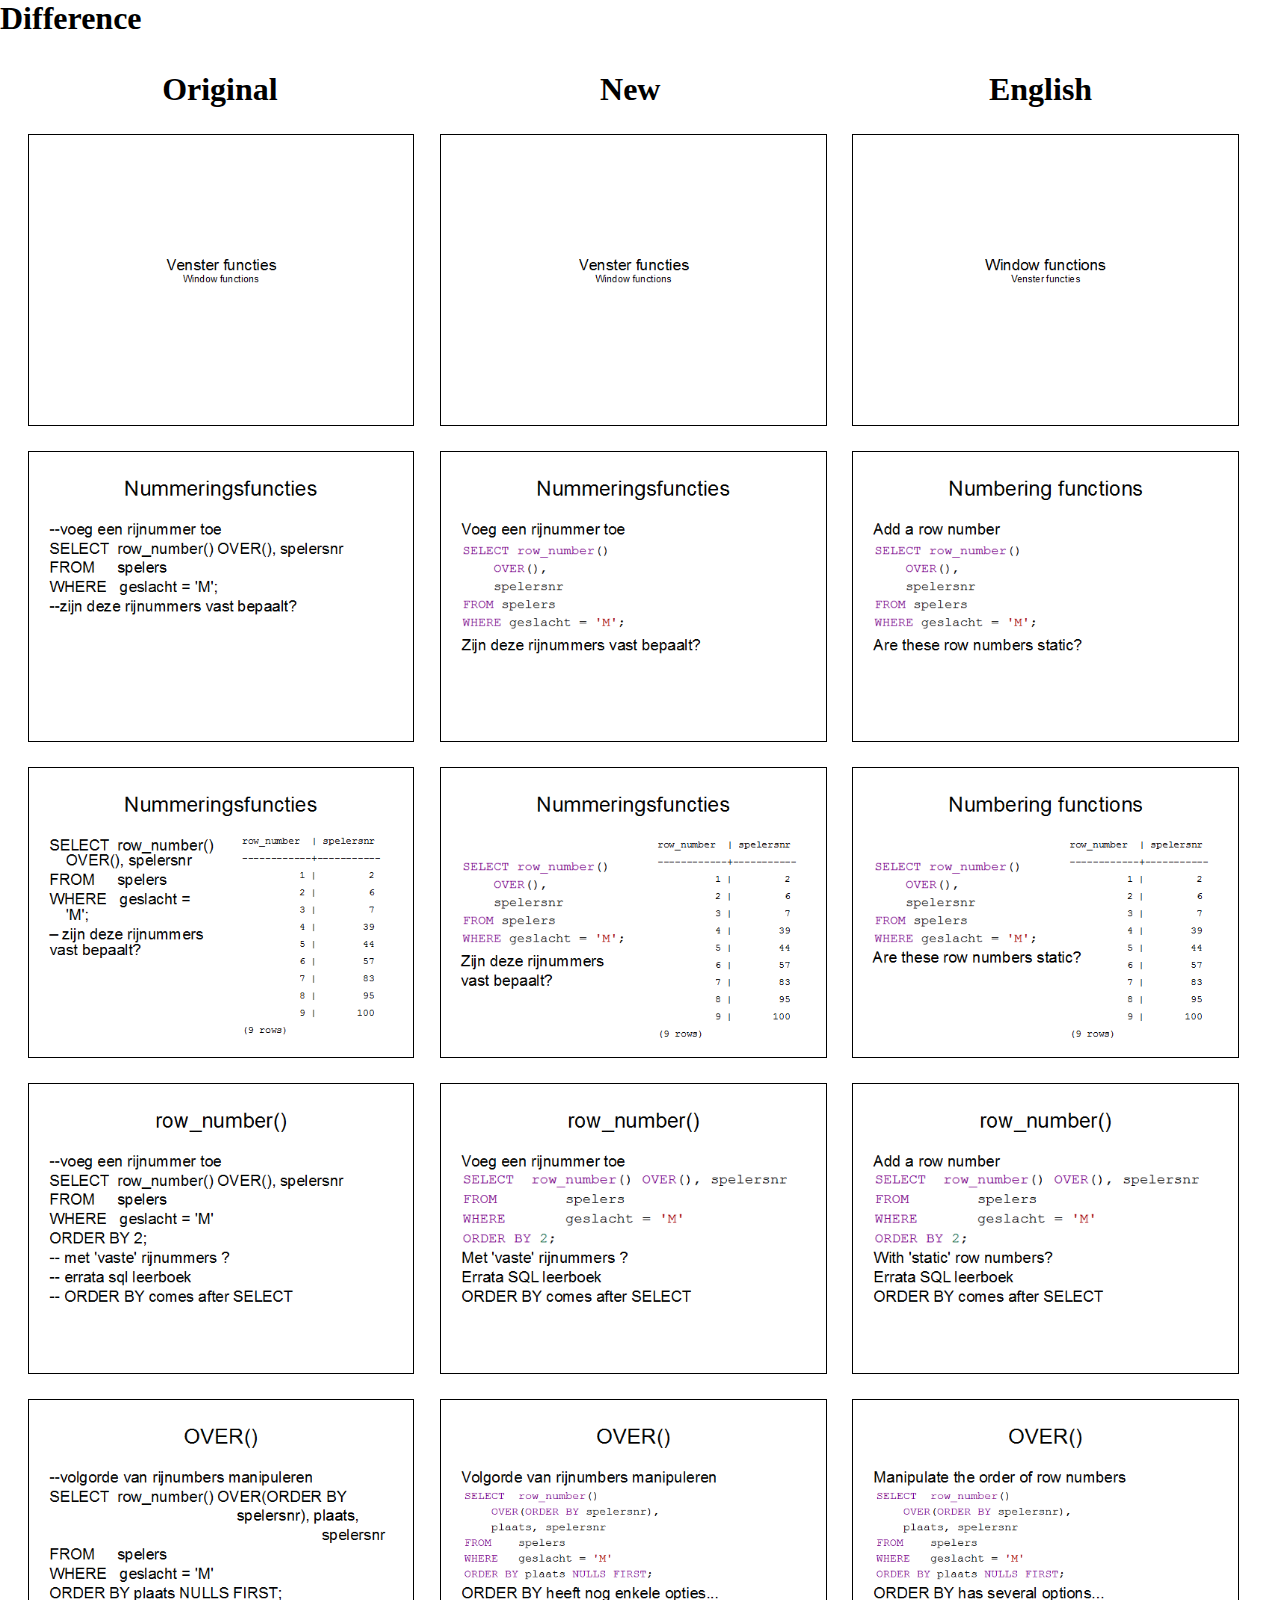
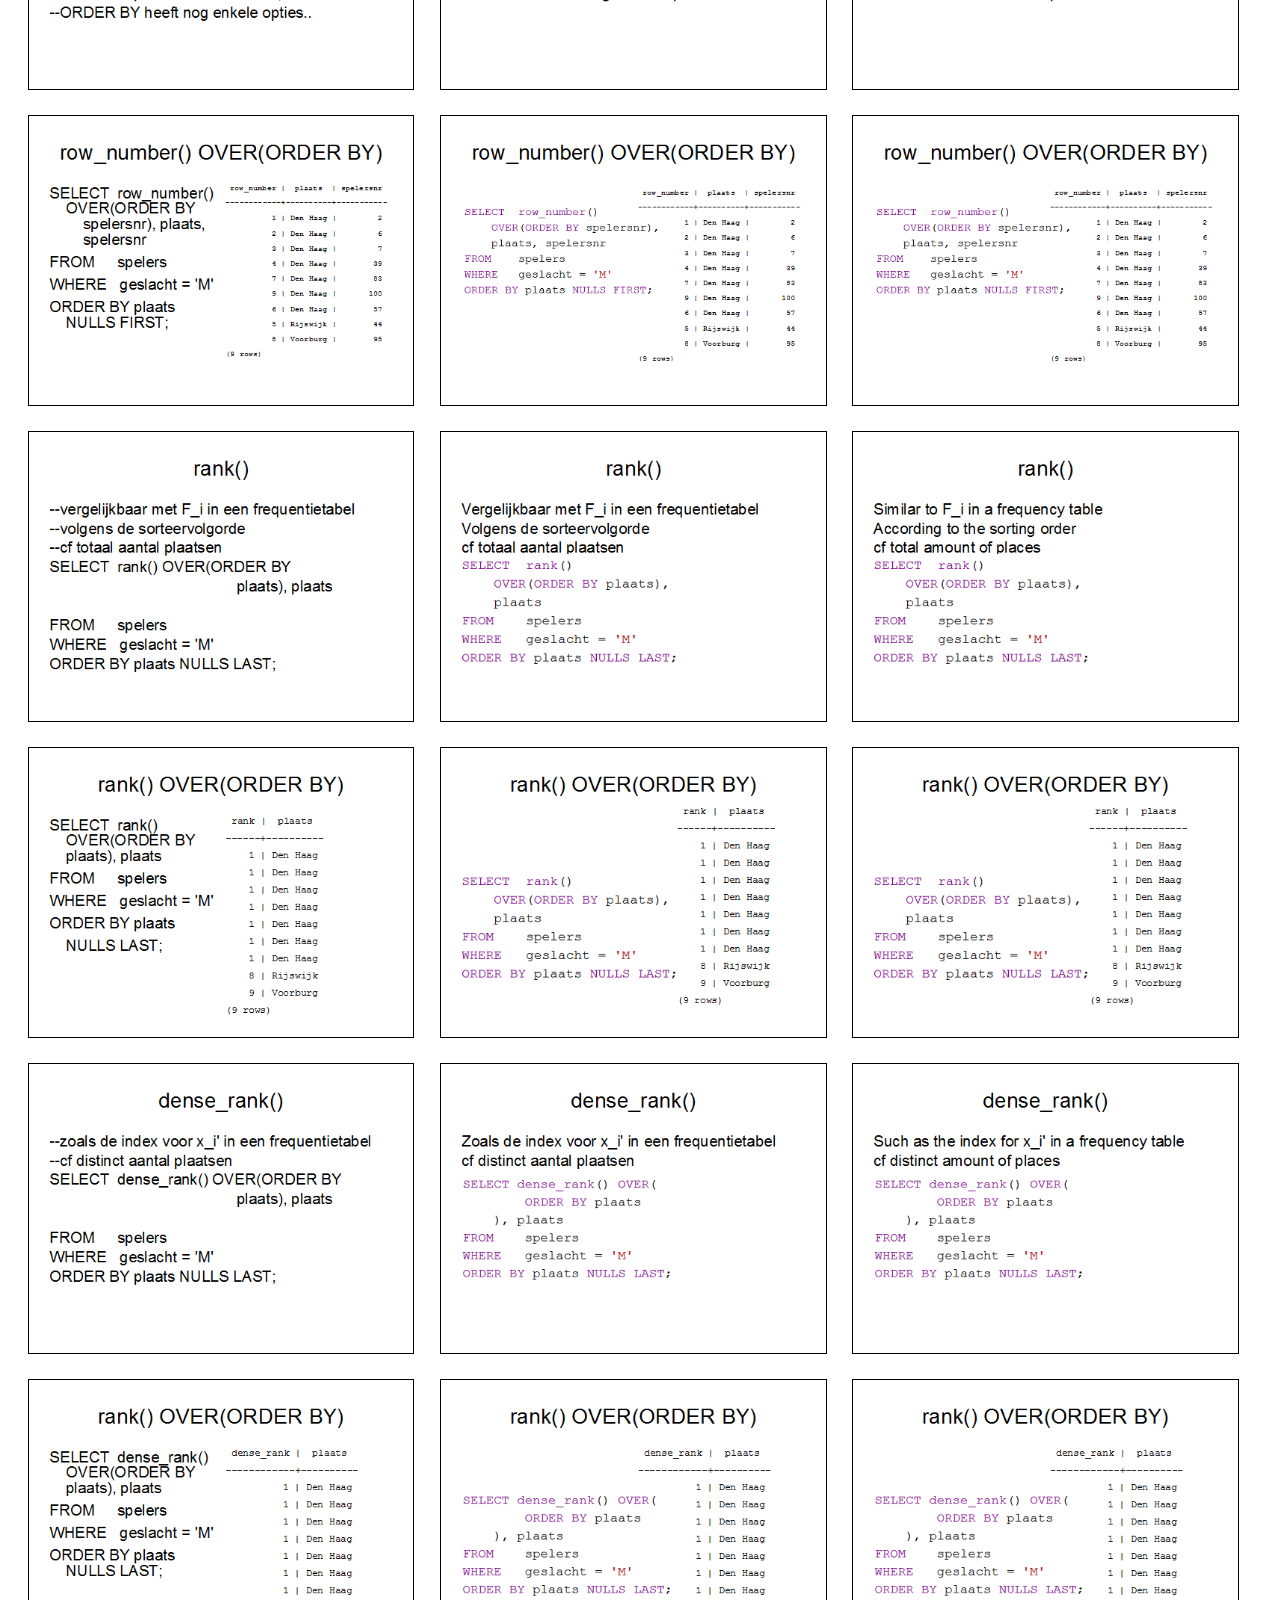
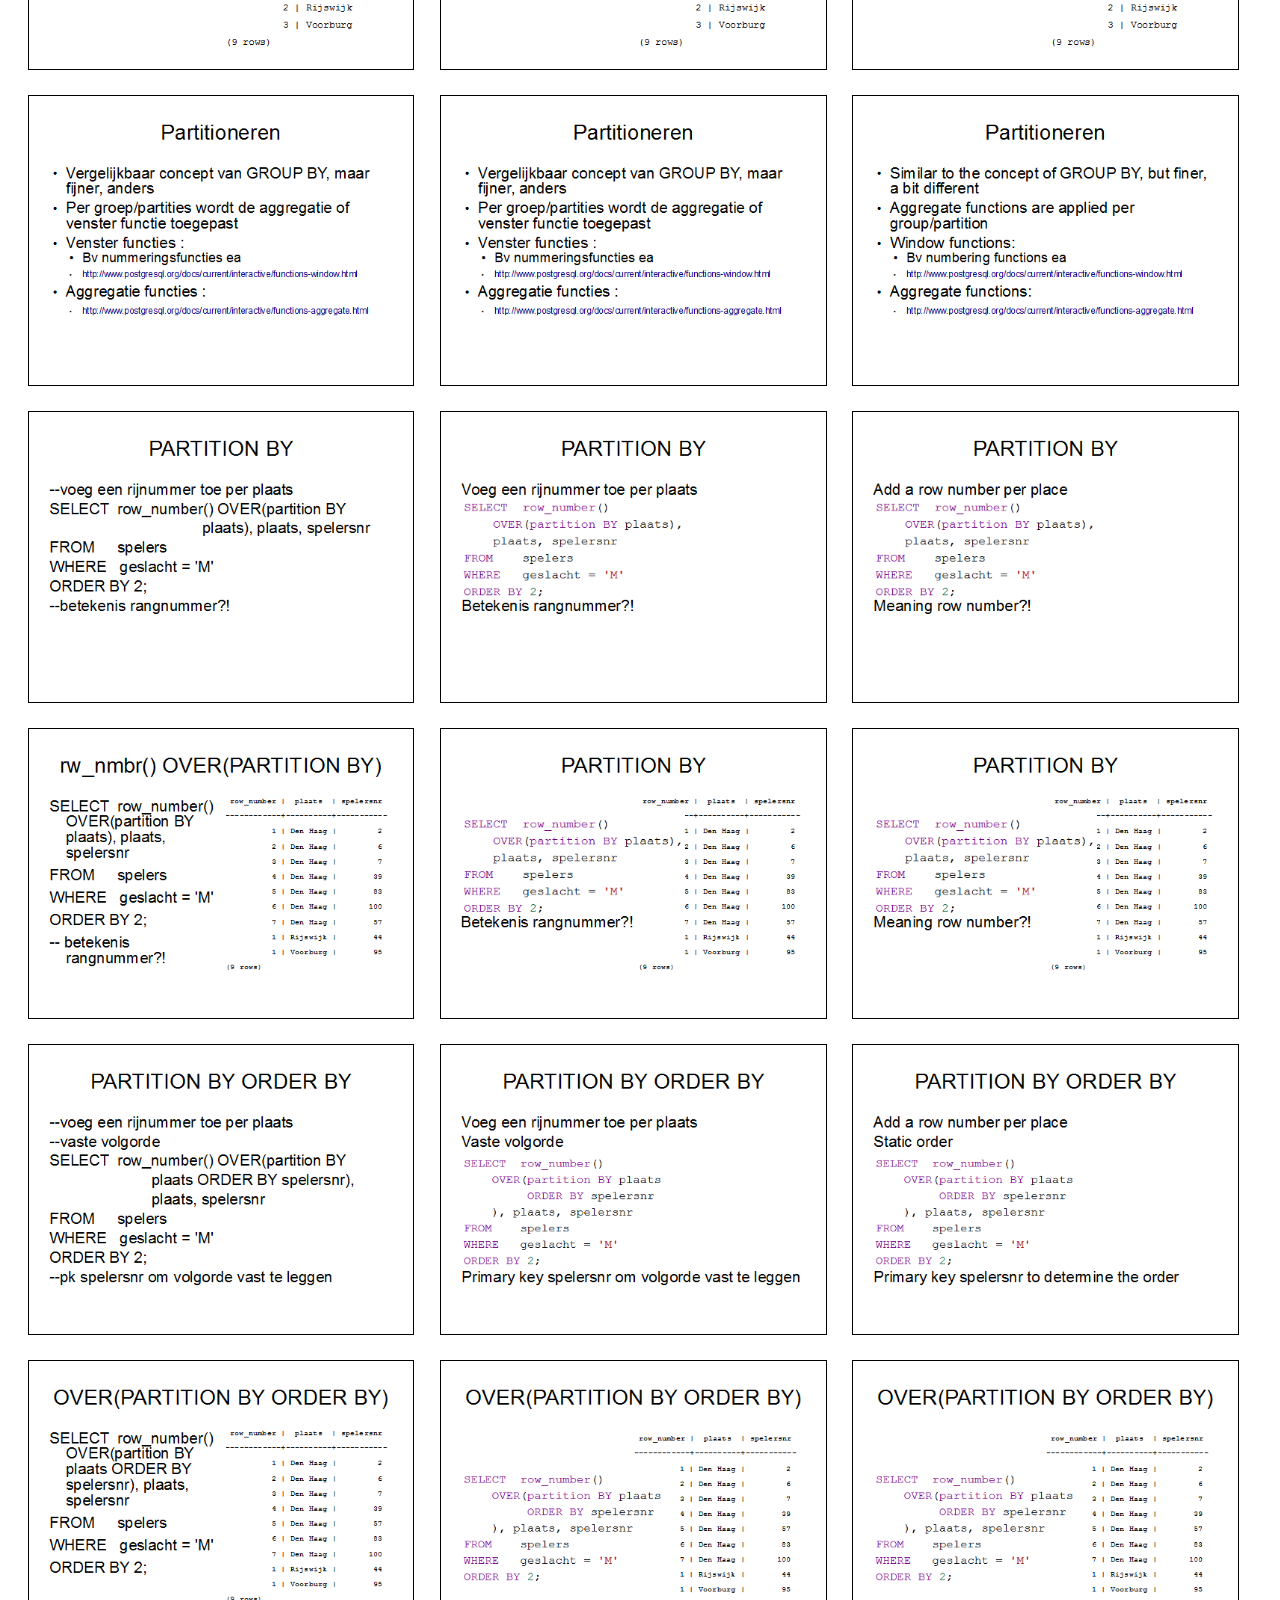
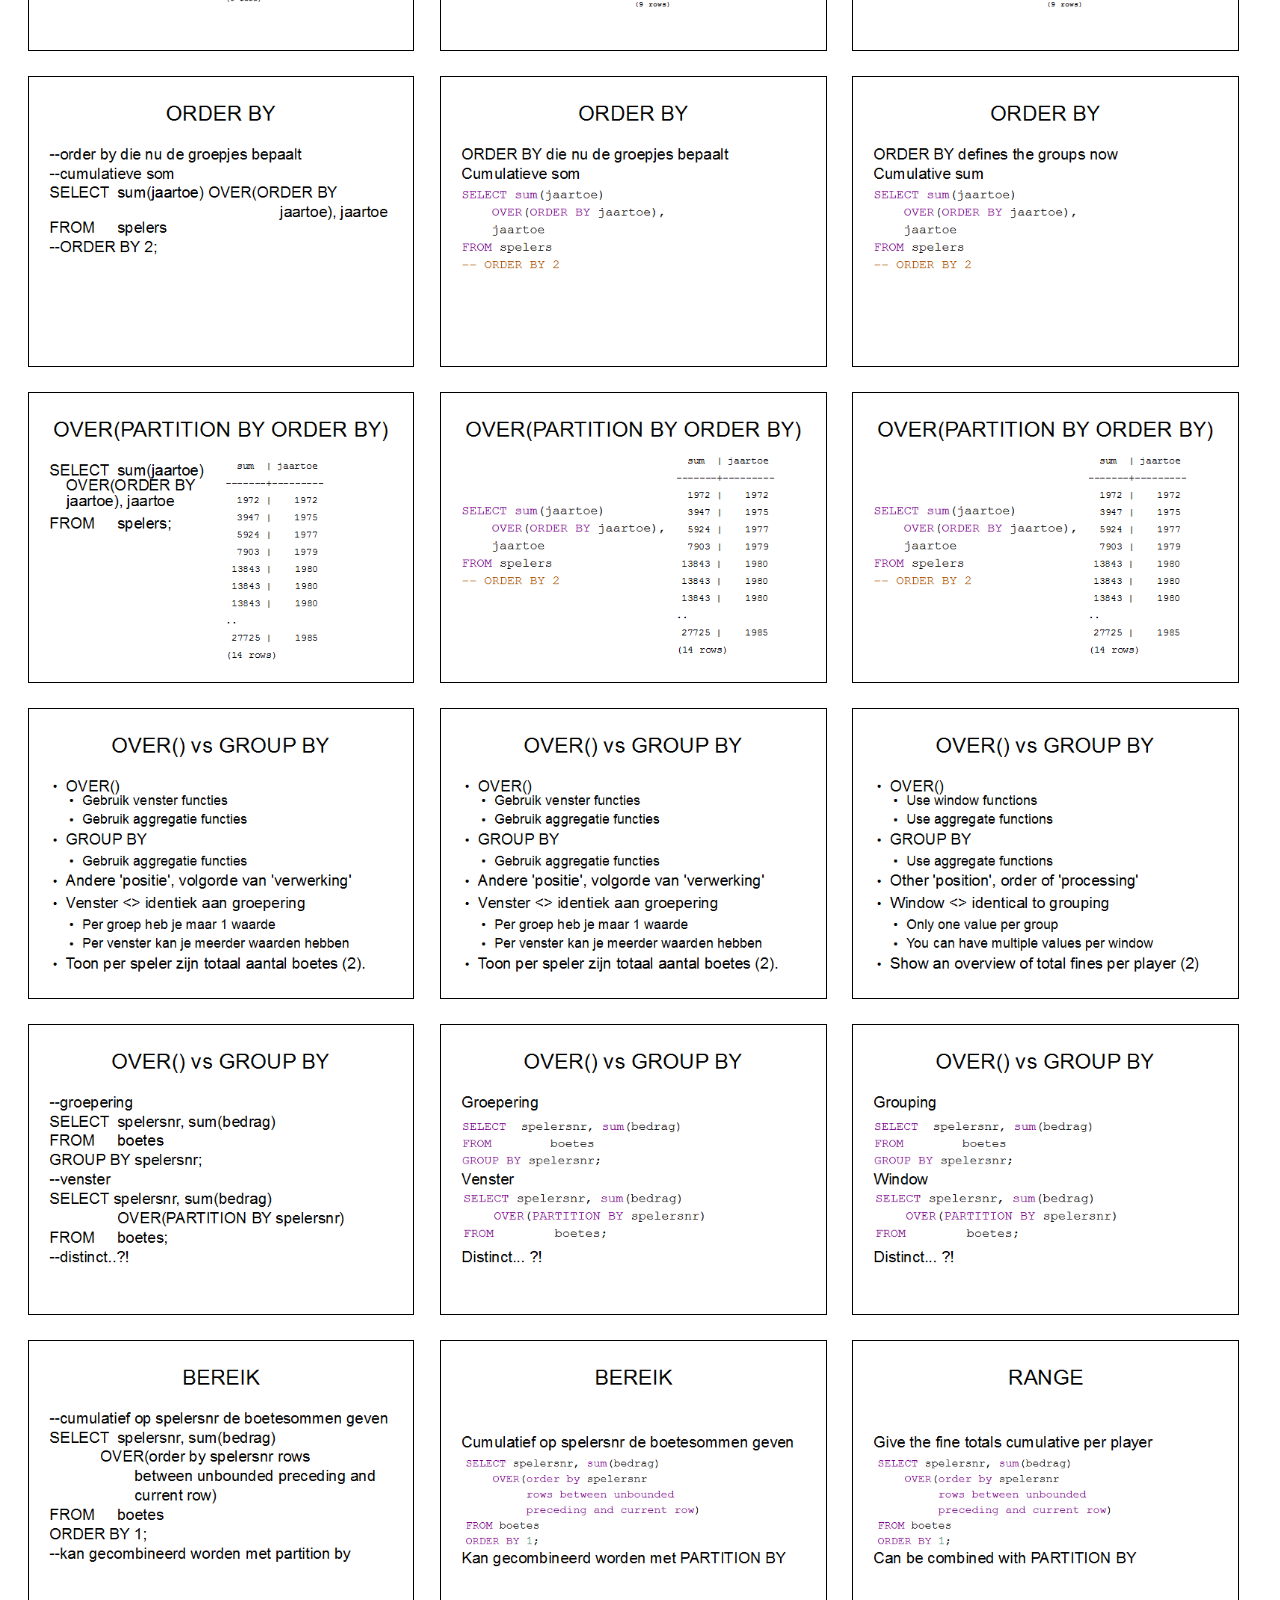
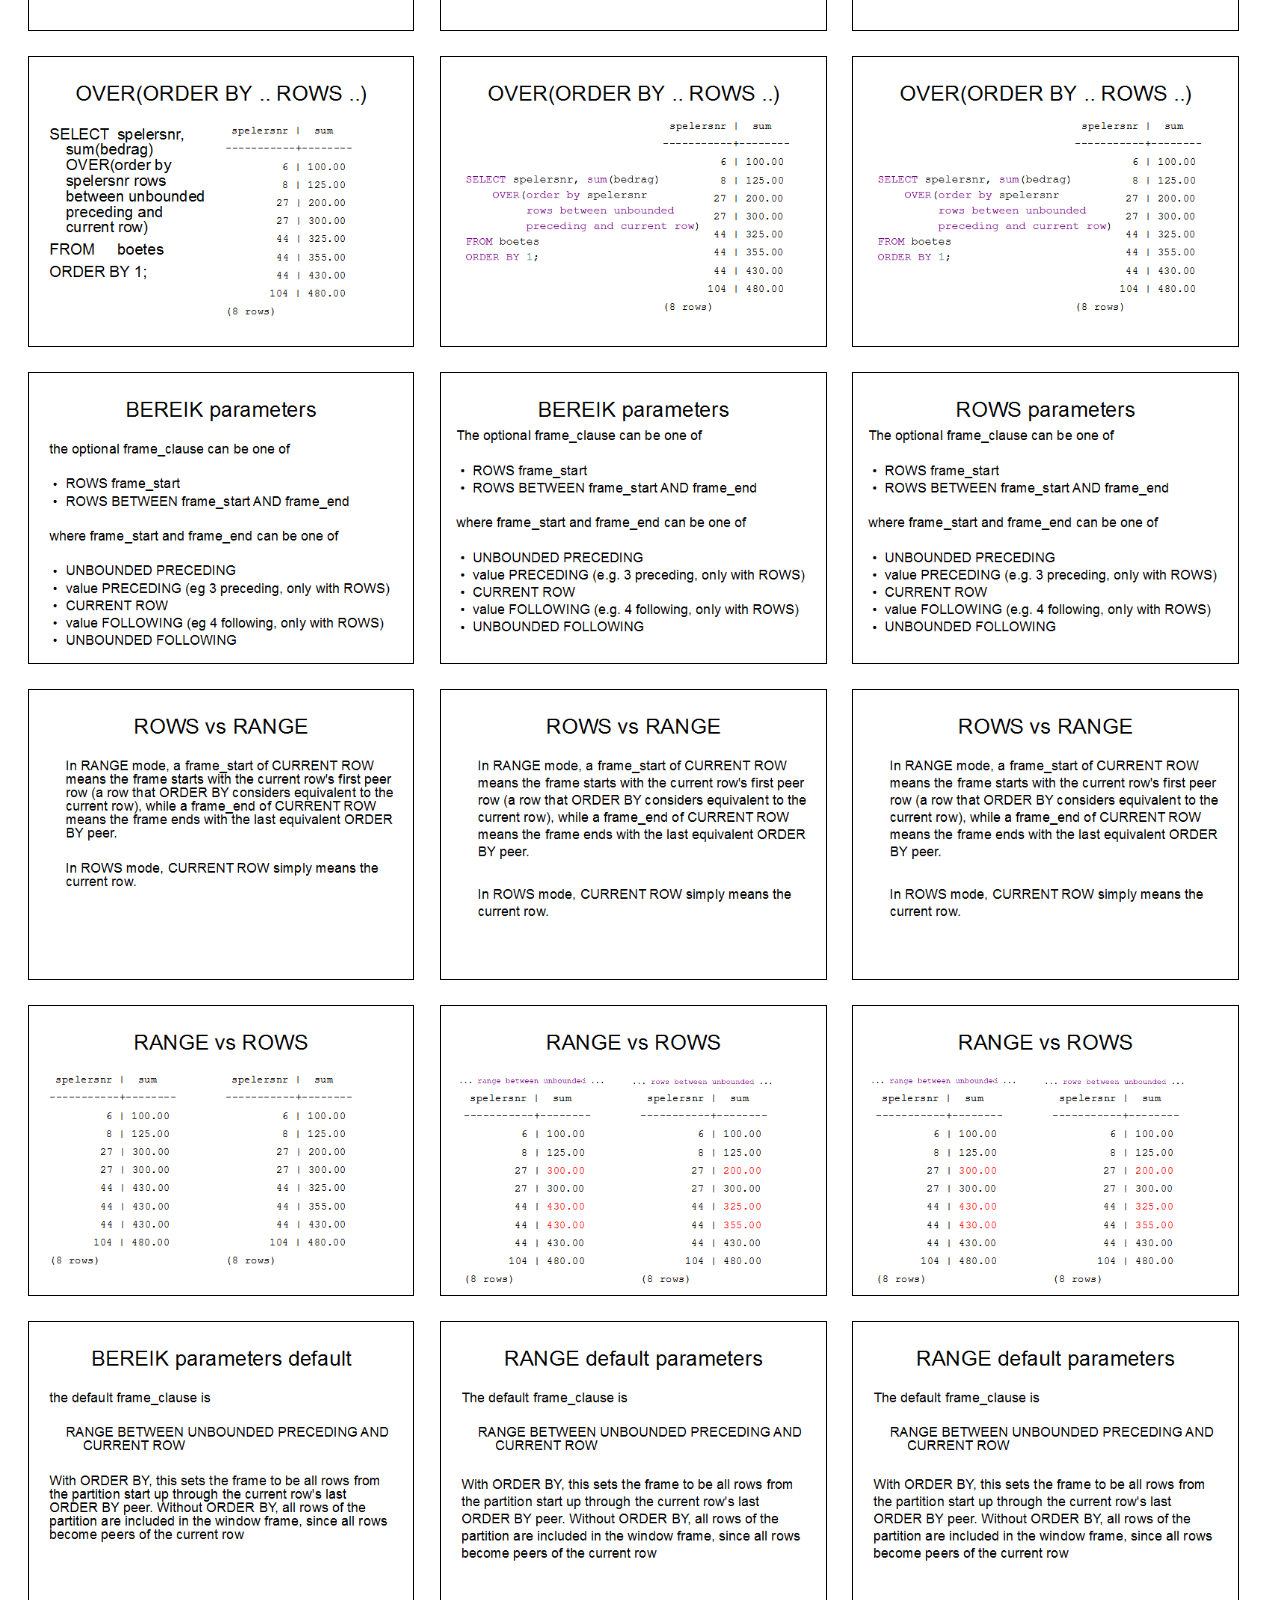
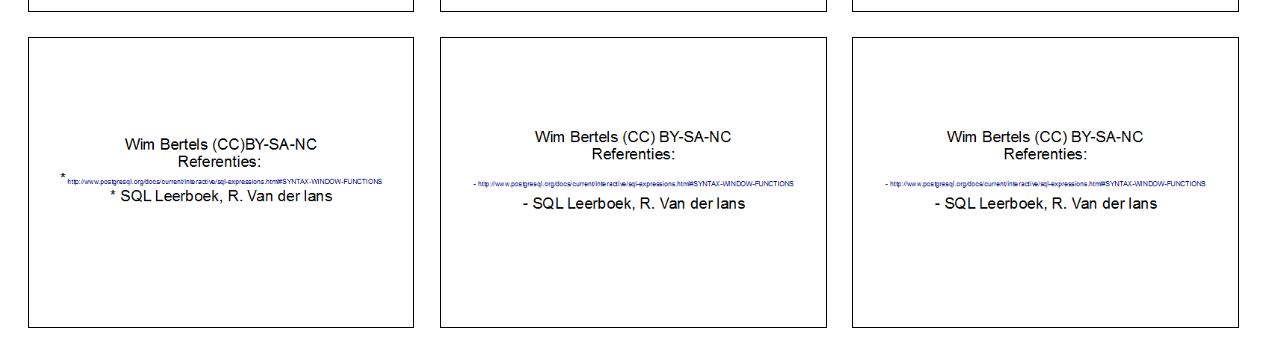
==== DB2/index.html @ d7b63795 "Add DB2 temporary thing" ====
<html>
<head>
<title>Difference</title>
<style>
html, body, table, tr {
	margin: 0;
	padding: 0;
	width: 100%;
}
tr {
	display: block;
	margin-bottom: 15px;
}
td {
	border: 1px solid black;
}
td, th {
	display: inline-block;
	height: auto;
	width: 30%;
	margin: 10px 0 0 2%;
	font-size: 200%;
}
img {
	width: 100%;
}
</style>
</head>
<body>
<h1>Difference</h1>
<table>
<tr><th>Original</th><th>New</th><th>English</th></tr>
<tr><td><img src="old/img0.png"></img></td><td><img src="new/img0.png"></td><td><img src="eng/img0.png"></td></tr>
<tr><td><img src="old/img1.png"></img></td><td><img src="new/img1.png"></td><td><img src="eng/img1.png"></td></tr>
<tr><td><img src="old/img2.png"></img></td><td><img src="new/img2.png"></td><td><img src="eng/img2.png"></td></tr>
<tr><td><img src="old/img3.png"></img></td><td><img src="new/img3.png"></td><td><img src="eng/img3.png"></td></tr>
<tr><td><img src="old/img4.png"></img></td><td><img src="new/img4.png"></td><td><img src="eng/img4.png"></td></tr>
<tr><td><img src="old/img5.png"></img></td><td><img src="new/img5.png"></td><td><img src="eng/img5.png"></td></tr>
<tr><td><img src="old/img6.png"></img></td><td><img src="new/img6.png"></td><td><img src="eng/img6.png"></td></tr>
<tr><td><img src="old/img7.png"></img></td><td><img src="new/img7.png"></td><td><img src="eng/img7.png"></td></tr>
<tr><td><img src="old/img8.png"></img></td><td><img src="new/img8.png"></td><td><img src="eng/img8.png"></td></tr>
<tr><td><img src="old/img9.png"></img></td><td><img src="new/img9.png"></td><td><img src="eng/img9.png"></td></tr>
<tr><td><img src="old/img10.png"></img></td><td><img src="new/img10.png"></td><td><img src="eng/img10.png"></td></tr>
<tr><td><img src="old/img11.png"></img></td><td><img src="new/img11.png"></td><td><img src="eng/img11.png"></td></tr>
<tr><td><img src="old/img12.png"></img></td><td><img src="new/img12.png"></td><td><img src="eng/img12.png"></td></tr>
<tr><td><img src="old/img13.png"></img></td><td><img src="new/img13.png"></td><td><img src="eng/img13.png"></td></tr>
<tr><td><img src="old/img14.png"></img></td><td><img src="new/img14.png"></td><td><img src="eng/img14.png"></td></tr>
<tr><td><img src="old/img15.png"></img></td><td><img src="new/img15.png"></td><td><img src="eng/img15.png"></td></tr>
<tr><td><img src="old/img16.png"></img></td><td><img src="new/img16.png"></td><td><img src="eng/img16.png"></td></tr>
<tr><td><img src="old/img17.png"></img></td><td><img src="new/img17.png"></td><td><img src="eng/img17.png"></td></tr>
<tr><td><img src="old/img18.png"></img></td><td><img src="new/img18.png"></td><td><img src="eng/img18.png"></td></tr>
<tr><td><img src="old/img19.png"></img></td><td><img src="new/img19.png"></td><td><img src="eng/img19.png"></td></tr>
<tr><td><img src="old/img20.png"></img></td><td><img src="new/img20.png"></td><td><img src="eng/img20.png"></td></tr>
<tr><td><img src="old/img21.png"></img></td><td><img src="new/img21.png"></td><td><img src="eng/img21.png"></td></tr>
<tr><td><img src="old/img22.png"></img></td><td><img src="new/img22.png"></td><td><img src="eng/img22.png"></td></tr>
<tr><td><img src="old/img23.png"></img></td><td><img src="new/img23.png"></td><td><img src="eng/img23.png"></td></tr>
<tr><td><img src="old/img24.png"></img></td><td><img src="new/img24.png"></td><td><img src="eng/img24.png"></td></tr>
<tr><td><img src="old/img25.png"></img></td><td><img src="new/img25.png"></td><td><img src="eng/img25.png"></td></tr>
</table>
</body>
</html>
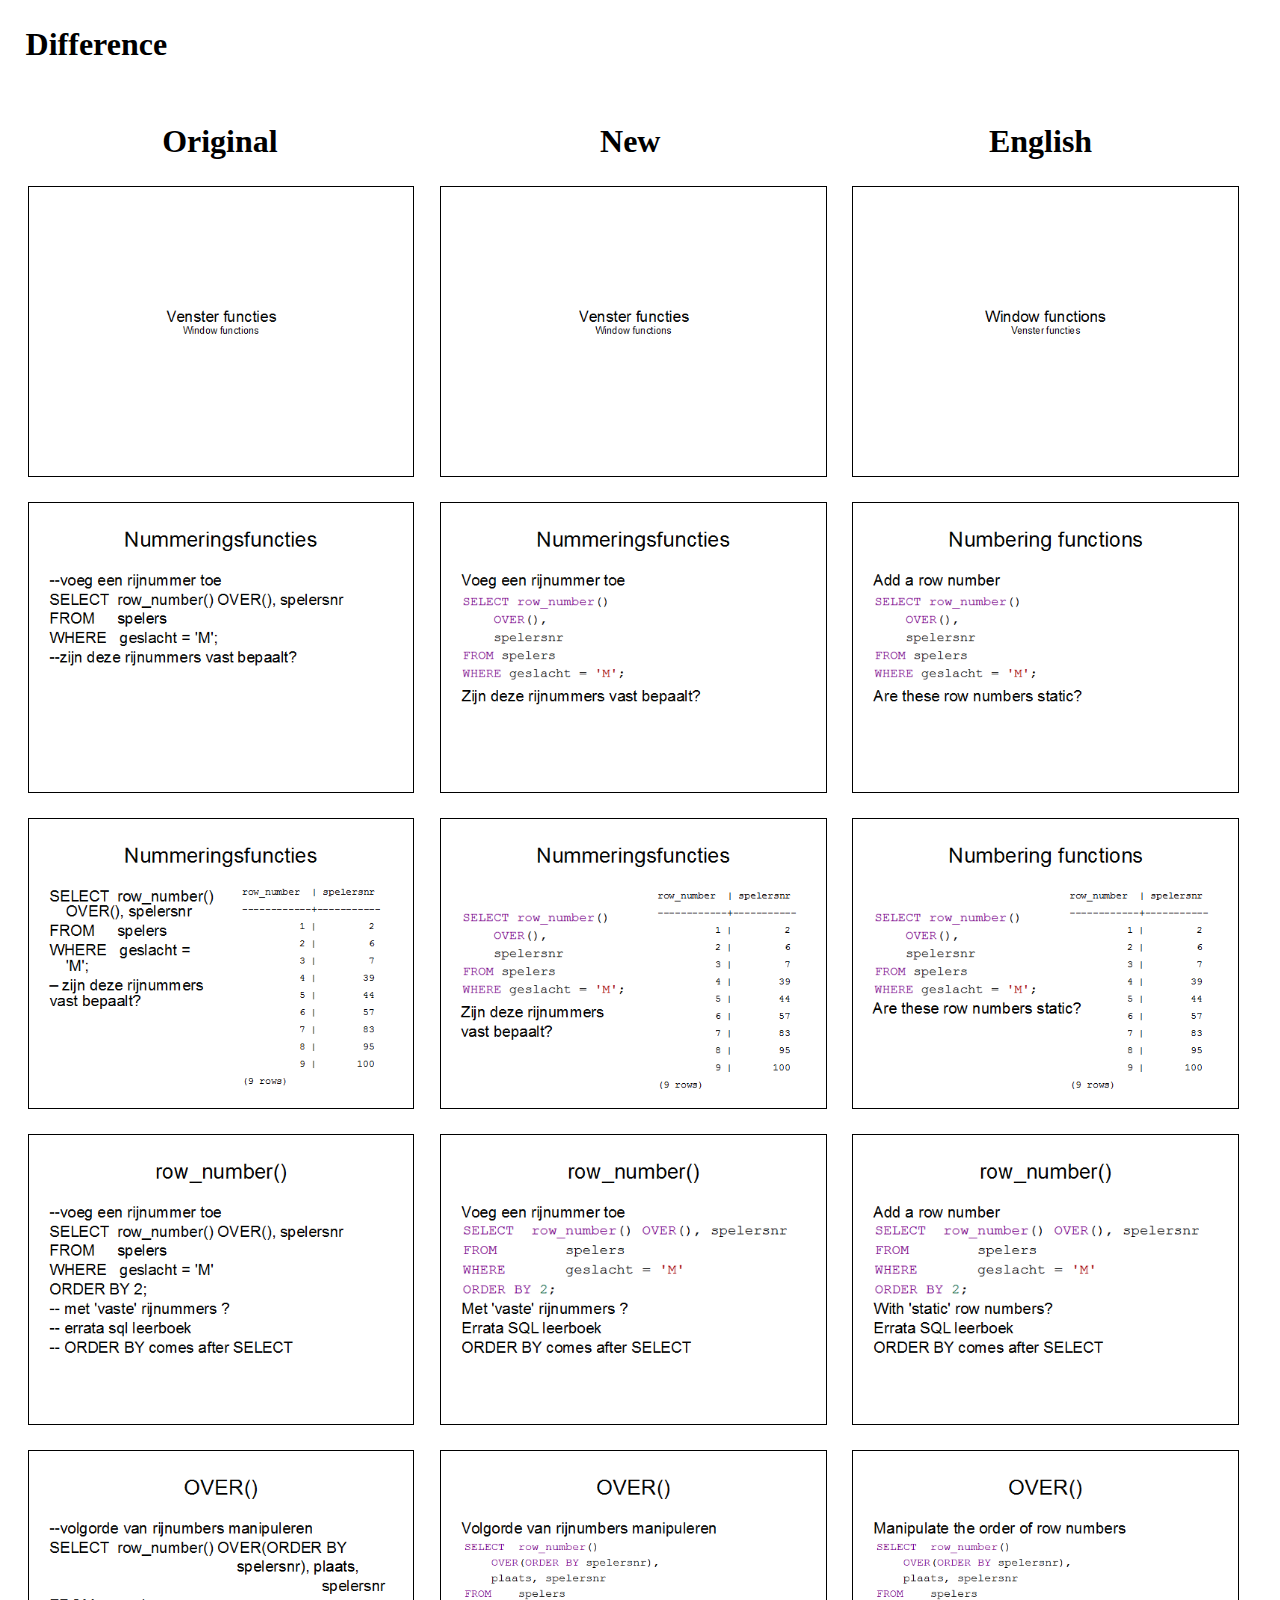
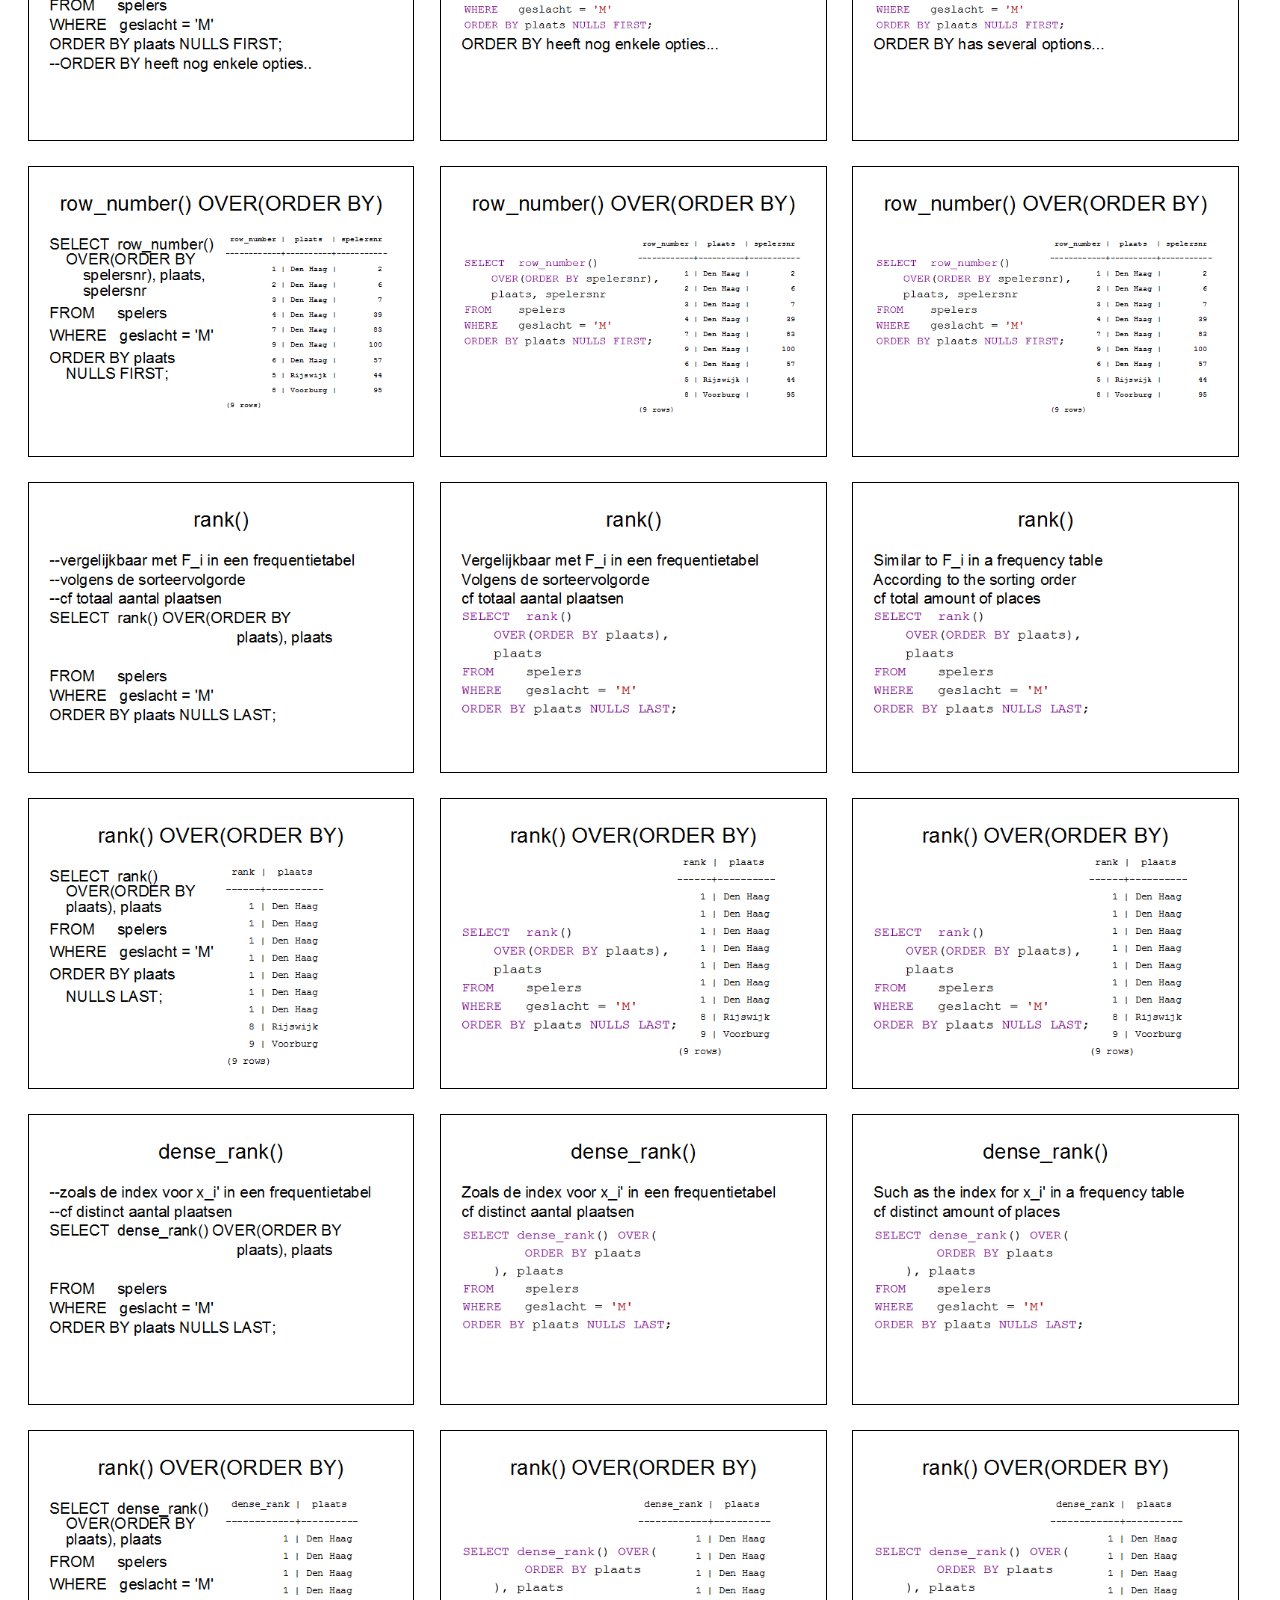
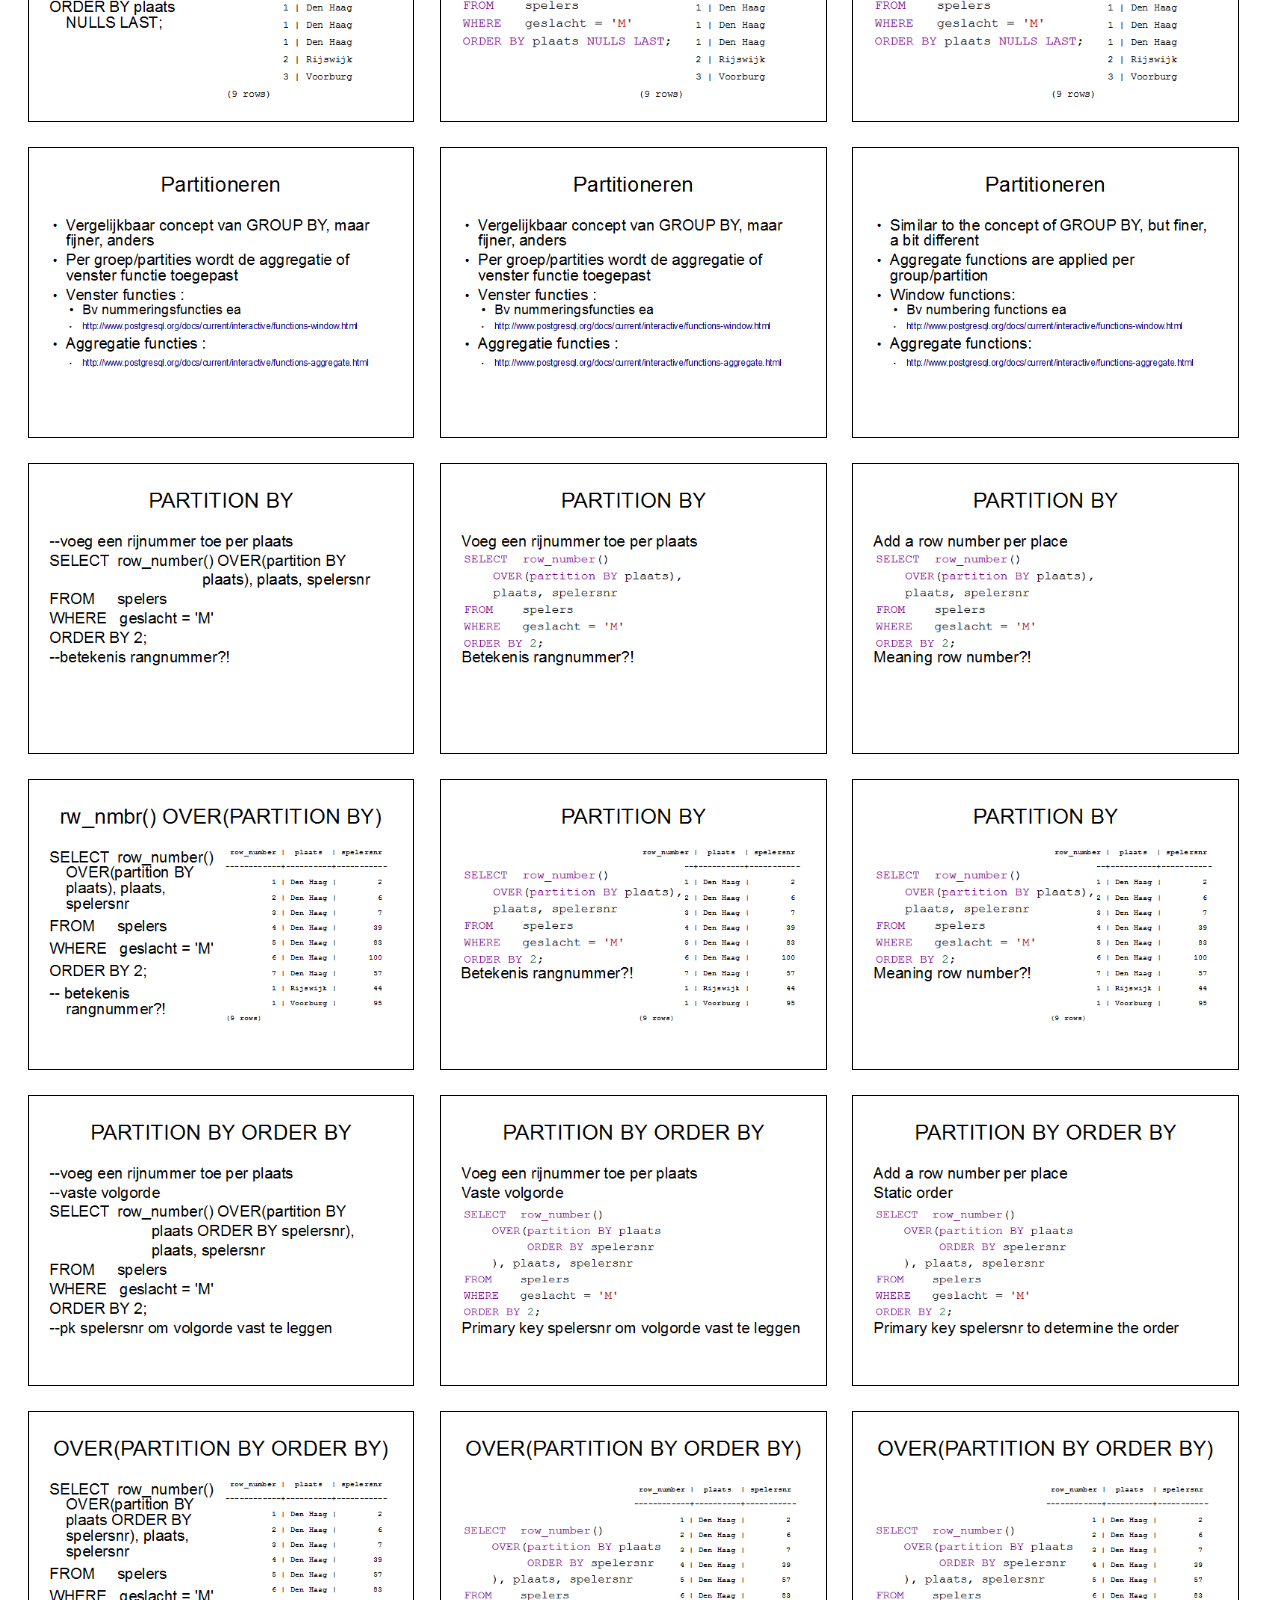
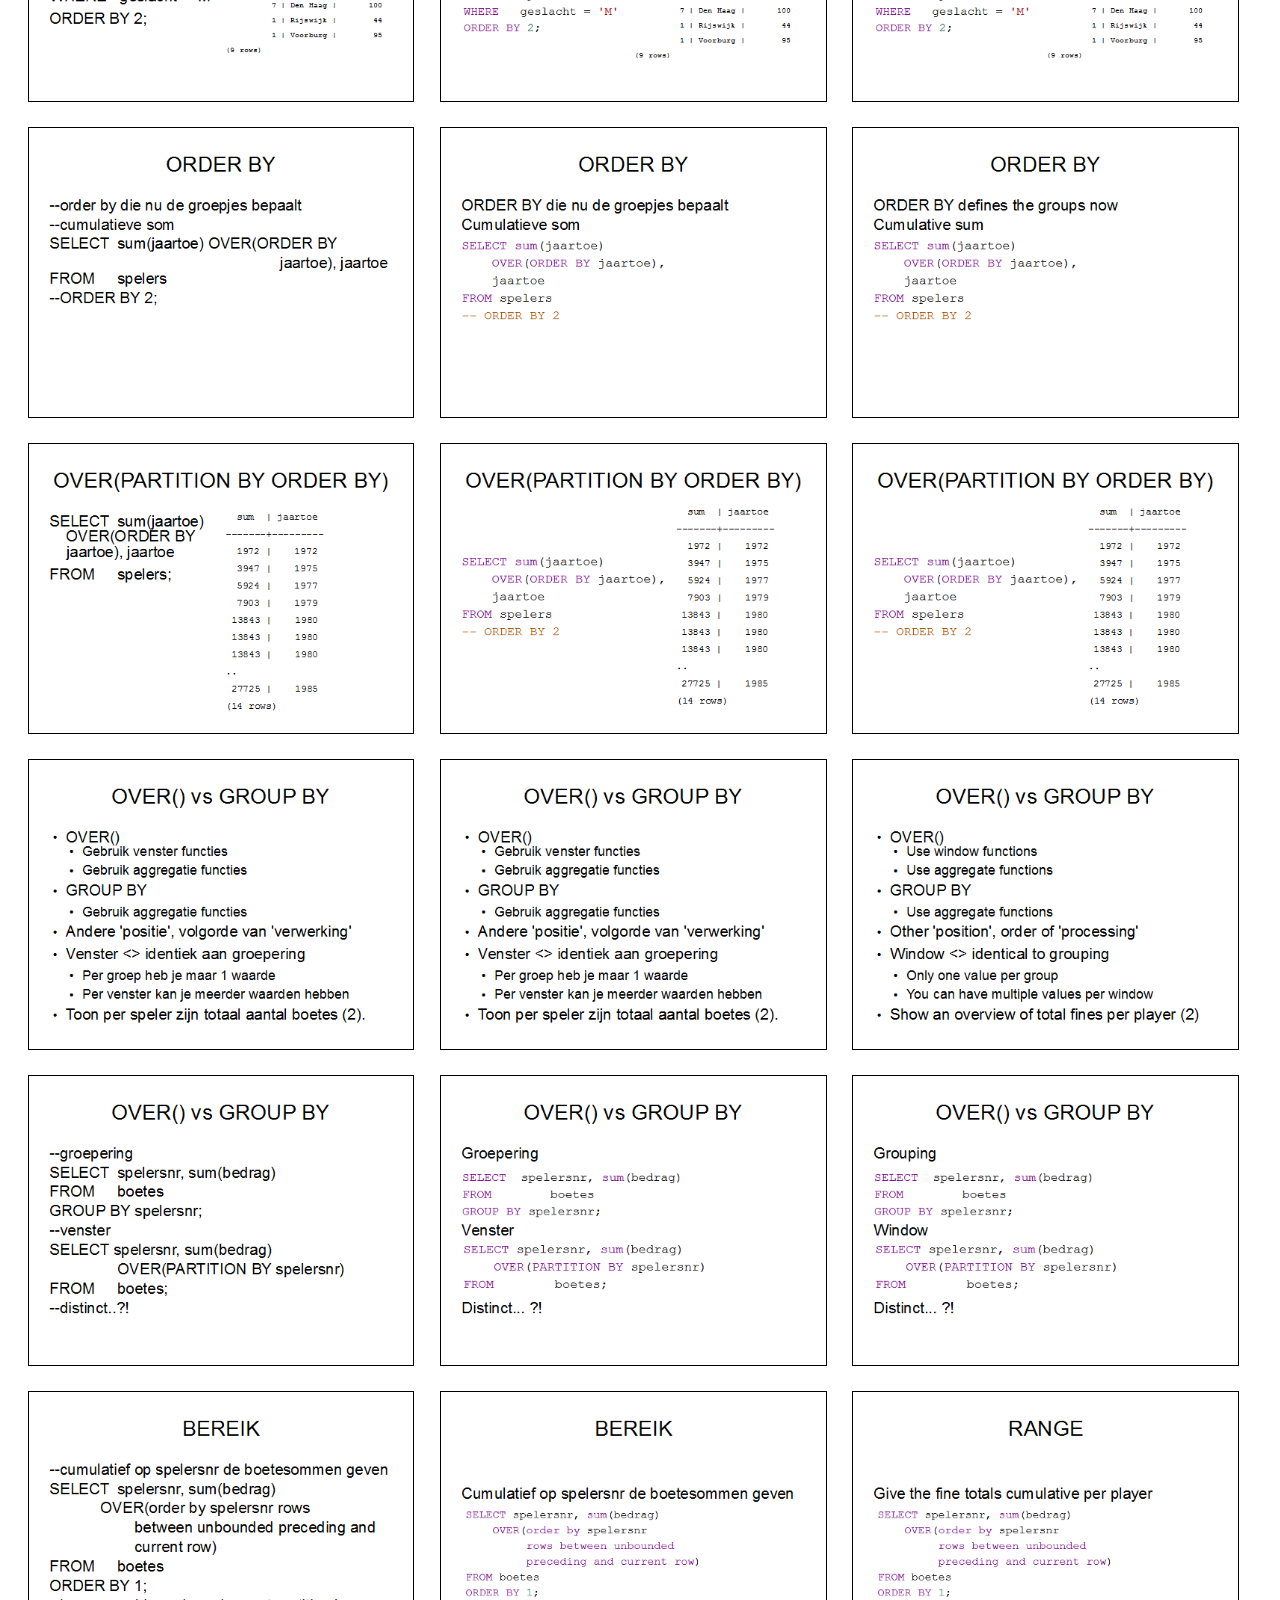
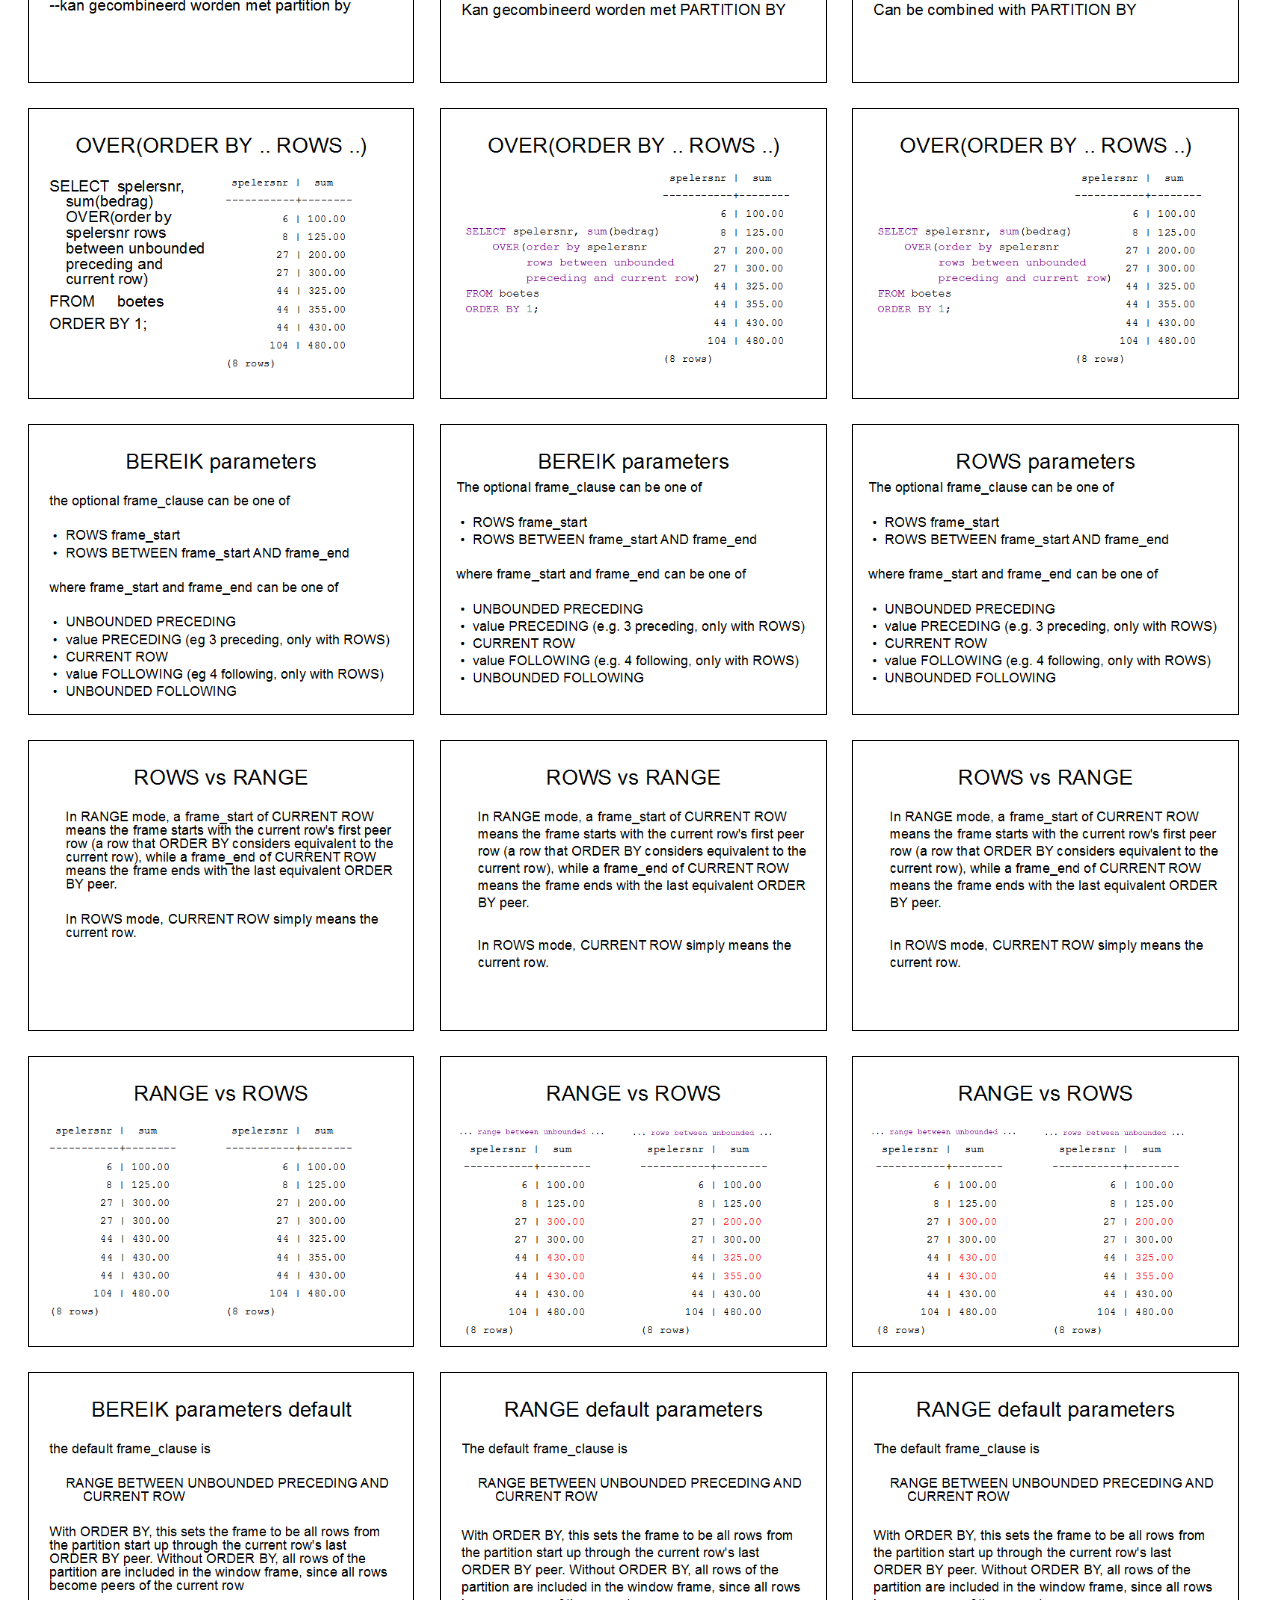
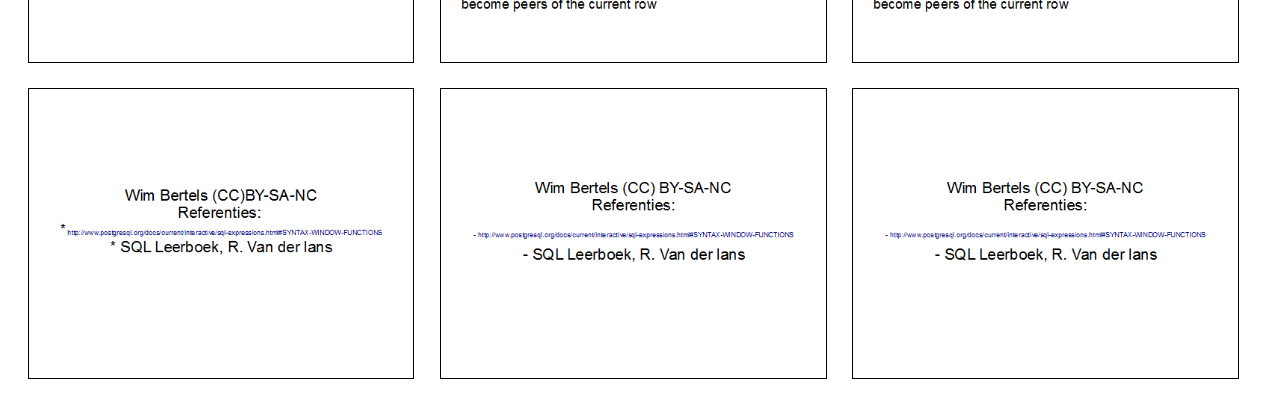
==== commit 330aba31: "Add padding to header" ====
--- a/DB2/index.html
+++ b/DB2/index.html
@@ -6,6 +6,9 @@
 	margin: 0;
 	padding: 0;
 	width: 100%;
+}
+h1 {
+	padding: 2%;
 }
 tr {
 	display: block;
@@ -58,4 +61,4 @@
 <tr><td><img src="old/img25.png"></img></td><td><img src="new/img25.png"></td><td><img src="eng/img25.png"></td></tr>
 </table>
 </body>
-</html>+</html>
